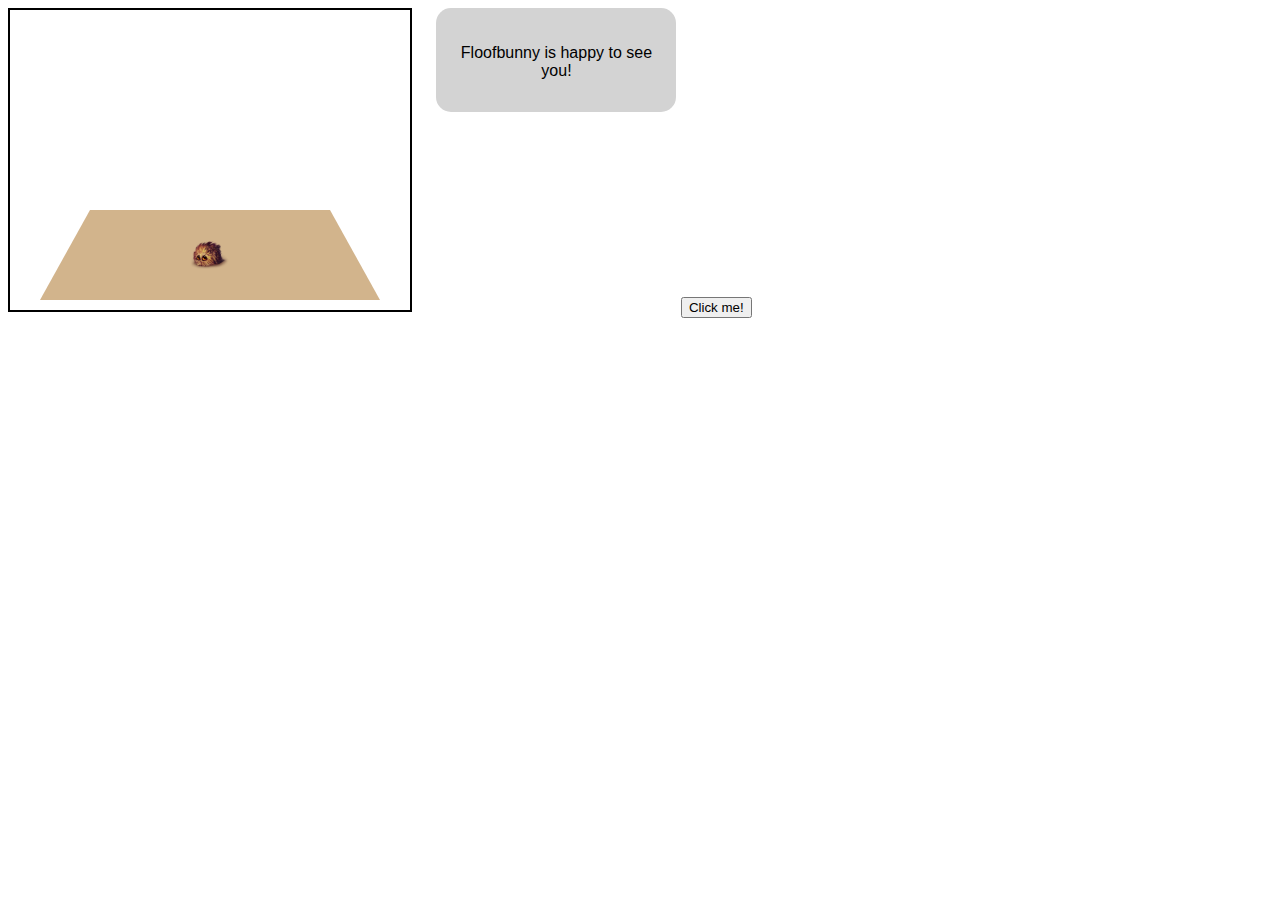
==== index.html @ f0bd86d4 "Initial commit" ====
<!DOCTYPE html>
<html lang="en">
<head>
    <meta charset="UTF-8">
    <title>floofbunny</title>
    <link rel="stylesheet" type="text/css" href="floofStyle.css">
    <script src="https://ajax.googleapis.com/ajax/libs/jquery/3.1.0/jquery.min.js"></script>
    <script src="floofScript.js"></script>
</head>
<body>

<div id="screen">
    <div id="floor"></div>
    <img id="floof" src="floofbunny-left.png">
</div>

<div id="floofThoughts">
    <div id="thoughtContainer">
        <p id="exitThought">Floofbunny is happy to see you!</p>
        <p id="enterThought">Floofbunny is happy to see you!</p>
    </div>
</div>

<button onclick="randText()">Click me!</button>

</body>
</html>
---- floofStyle.css ----
body{
    font-family: Arial, sans-serif;
}

#screen{
    width: 400px;
    height:300px;
    border:2px solid black;
    margin-right:20px;
    display: inline-block;
}

#floor{
    margin: 50% auto;
    height: 0;
    width: 60%;
    border-bottom: 90px solid tan;
    border-right:50px solid transparent;
    border-left:50px solid transparent;
}

#floof{
    width:40px;
    position: absolute;
    top:240px;
    left: 190px;
    transition: 0.5s ease-out;
}

#floofThoughts{
    display: inline-block;
    background-color: lightgrey;
    border-radius: 15px;
    padding:20px;
    vertical-align: top;
}

#thoughtContainer{
    overflow: hidden;
    height:4em;
    width:200px;
}

#enterThought, #exitThought{
    display: block;
    position: relative;
    height:2em;
    margin:1em 0;
    text-align: center;
    transition:0.5s ease-out;
    top:0;
    opacity: 1;
}
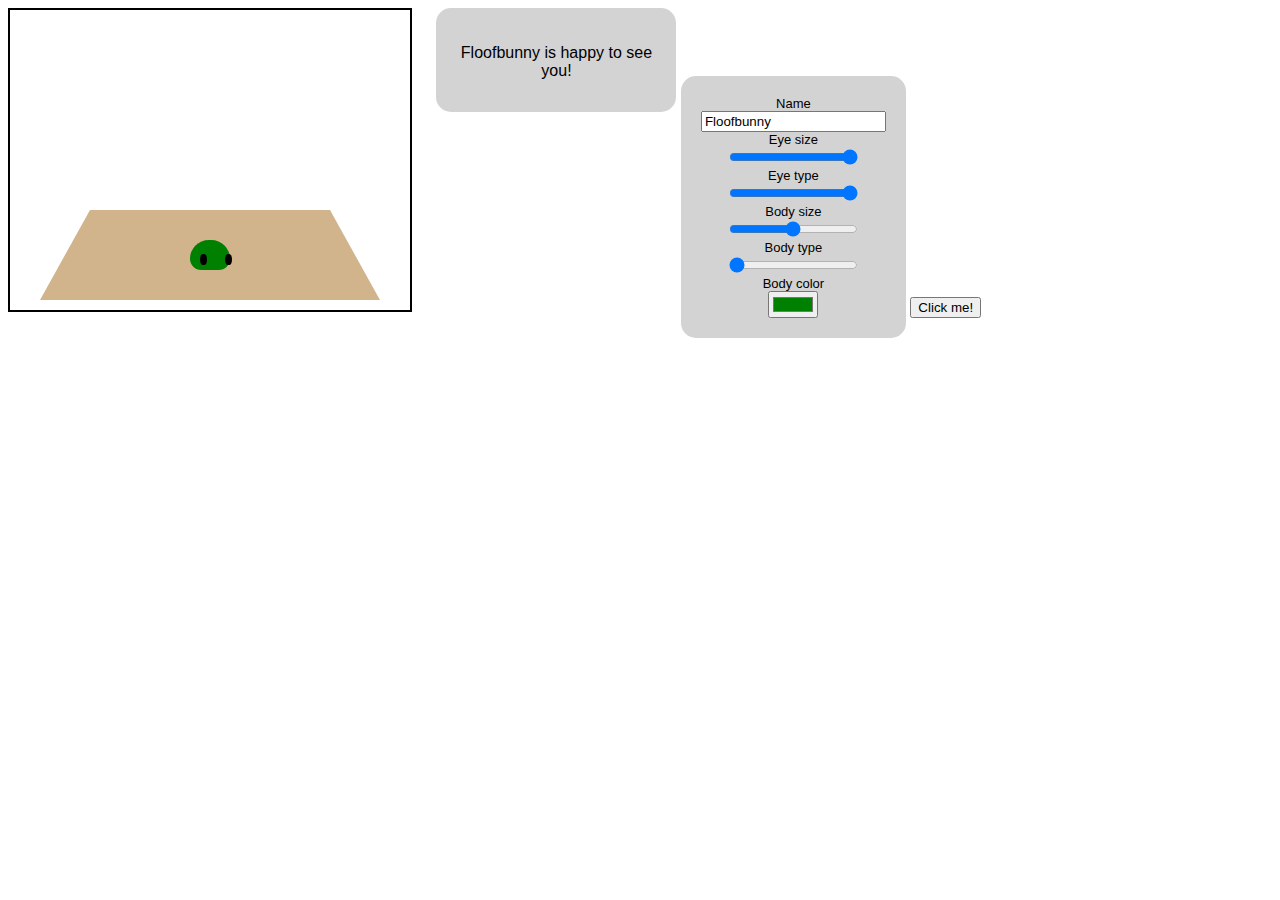
==== commit 225ab12c: "a bunch of changes" ====
--- a/index.html
+++ b/index.html
@@ -11,17 +11,36 @@
 
 <div id="screen">
     <div id="floor"></div>
-    <img id="floof" src="floofbunny-left.png">
+    <img id="floofTest" src="floofbunny-left.png">
+    <div id="floof" data-facing="right" data-x-pos="190" data-y-pos="240">
+        <div id="eyeLeft"></div>
+        <div id="eyeRight"></div>
+    </div>
 </div>
 
-<div id="floofThoughts">
+<div id="floofThoughts" class="menu">
     <div id="thoughtContainer">
         <p id="exitThought">Floofbunny is happy to see you!</p>
         <p id="enterThought">Floofbunny is happy to see you!</p>
     </div>
 </div>
 
-<button onclick="randText()">Click me!</button>
+<div id="floofSettings" class="menu">
+    <label>Name<br><input id="nameSet" type="text" oninput="propChange('name')" value="Floofbunny"></label>
+    <label>Eye size<br><input id="eyeSizeSet" type="range" min="4" max="7.5" step="0.5" value="7.5"
+                              oninput="propChange('eyeSize')"></label> <!--value="5.5"-->
+    <label>Eye type<br><input id="eyeTypeSet" type="range" min="0" max="4" step="1" value="4"
+                              oninput="propChange('eyeType')"></label>
+    <label>Body size<br><input id="bodSizeSet" type="range" min="30" max="50" step="2" value="40"
+                              oninput="propChange('bodSize')"></label>
+    <label>Body type<br><input id="bodTypeSet" type="range" min="0" max="3" step="1" value="0"
+                              oninput="propChange('bodType')"></label>
+    <label>Body color<br><input id="bodColSet" type="color" value="#008000" oninput="propChange('bodCol')"></label>
+</div>
+
+<input type="button" value="Click me!" onclick="randText()">
+
+<div id="dot"></div>
 
 </body>
 </html>--- a/floofStyle.css
+++ b/floofStyle.css
@@ -19,19 +19,23 @@
     border-left:50px solid transparent;
 }
 
-#floof{
+#floofTest{
     width:40px;
     position: absolute;
     top:240px;
     left: 190px;
     transition: 0.5s ease-out;
+    display: none;
 }
 
-#floofThoughts{
+.menu{
     display: inline-block;
     background-color: lightgrey;
     border-radius: 15px;
     padding:20px;
+}
+
+#floofThoughts{
     vertical-align: top;
 }
 
@@ -50,4 +54,48 @@
     transition:0.5s ease-out;
     top:0;
     opacity: 1;
+}
+
+label{
+    text-align: center;
+    font-size: small;
+    display: block;
+}
+
+#floof{
+    width:40px;
+    height:30px;
+    position: absolute;
+    top:240px;
+    left:190px;
+    border-radius: 20px 20px 12px 12px;
+    background-color: green;
+    transition: 0.5s ease-out;
+}
+
+#eyeLeft, #eyeRight{
+    width: 5px;
+    height: 8px;
+    position: relative;
+    border-radius: 3px;
+    background-color: black;
+    transition: 0.5s;
+}
+#eyeLeft{
+    left:10px;
+    top:15px;
+}
+#eyeRight{
+    left:35px;
+    top:7px;
+}
+
+#dot{
+    background-color: red;
+    position: absolute;
+    border-radius: 10px/20px;
+    width:20px;
+    height:40px;
+    transition: 0.5s;
+    display: none;
 }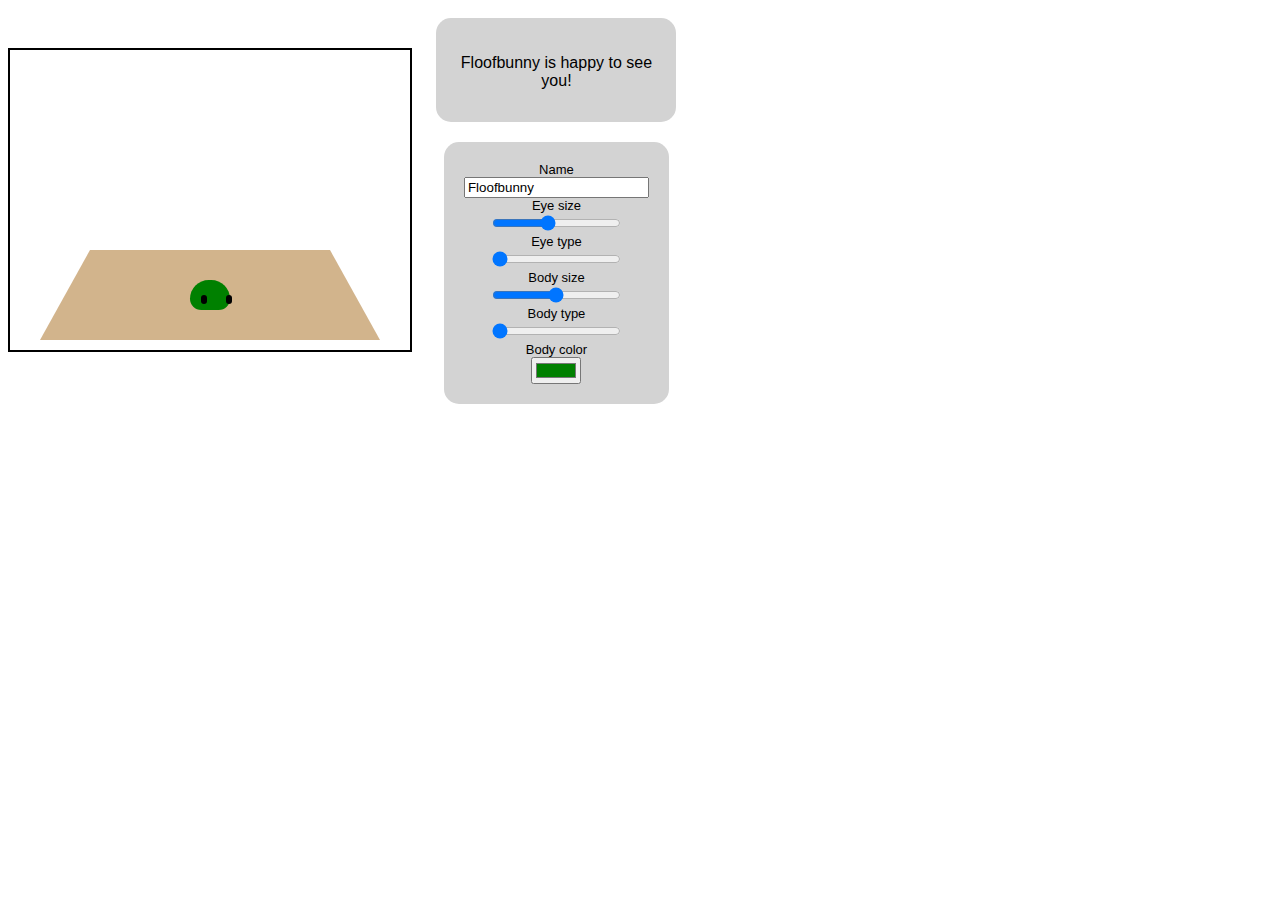
==== commit 63443dfe: "lovely floof is generally functional" ====
--- a/index.html
+++ b/index.html
@@ -11,36 +11,35 @@
 
 <div id="screen">
     <div id="floor"></div>
-    <img id="floofTest" src="floofbunny-left.png">
     <div id="floof" data-facing="right" data-x-pos="190" data-y-pos="240">
         <div id="eyeLeft"></div>
         <div id="eyeRight"></div>
     </div>
+    <div id="dot"></div>
 </div>
 
-<div id="floofThoughts" class="menu">
-    <div id="thoughtContainer">
-        <p id="exitThought">Floofbunny is happy to see you!</p>
-        <p id="enterThought">Floofbunny is happy to see you!</p>
+<div id="sideMenus">
+    <div id="floofThoughts" class="menu">
+        <div id="thoughtContainer">
+            <p id="exitThought">Floofbunny is happy to see you!</p>
+            <p id="enterThought">Floofbunny is happy to see you!</p>
+        </div>
+    </div>
+    <br>
+    <div id="floofSettings" class="menu">
+        <label>Name<br><input id="nameSet" type="text" oninput="propChange('name')" value="Floofbunny"></label>
+        <label>Eye size<br><input id="eyeSizeSet" type="range" min="4" max="7.5" step="0.5" value="5.5"
+                                  oninput="propChange('eyeSize')"></label>
+        <label>Eye type<br><input id="eyeTypeSet" type="range" min="0" max="4" step="1" value="0"
+                                  oninput="propChange('eyeType')"></label>
+        <label>Body size<br><input id="bodSizeSet" type="range" min="30" max="50" step="2" value="40"
+                                   oninput="propChange('bodSize')"></label>
+        <label>Body type<br><input id="bodTypeSet" type="range" min="0" max="3" step="1" value="0"
+                                   oninput="propChange('bodType')"></label>
+        <label>Body color<br><input id="bodColSet" type="color" value="#008000" oninput="propChange('bodCol')"></label>
     </div>
 </div>
 
-<div id="floofSettings" class="menu">
-    <label>Name<br><input id="nameSet" type="text" oninput="propChange('name')" value="Floofbunny"></label>
-    <label>Eye size<br><input id="eyeSizeSet" type="range" min="4" max="7.5" step="0.5" value="7.5"
-                              oninput="propChange('eyeSize')"></label> <!--value="5.5"-->
-    <label>Eye type<br><input id="eyeTypeSet" type="range" min="0" max="4" step="1" value="4"
-                              oninput="propChange('eyeType')"></label>
-    <label>Body size<br><input id="bodSizeSet" type="range" min="30" max="50" step="2" value="40"
-                              oninput="propChange('bodSize')"></label>
-    <label>Body type<br><input id="bodTypeSet" type="range" min="0" max="3" step="1" value="0"
-                              oninput="propChange('bodType')"></label>
-    <label>Body color<br><input id="bodColSet" type="color" value="#008000" oninput="propChange('bodCol')"></label>
-</div>
-
-<input type="button" value="Click me!" onclick="randText()">
-
-<div id="dot"></div>
 
 </body>
 </html>--- a/floofStyle.css
+++ b/floofStyle.css
@@ -7,6 +7,7 @@
     height:300px;
     border:2px solid black;
     margin-right:20px;
+    margin-top: 40px;
     display: inline-block;
 }
 
@@ -14,6 +15,7 @@
     margin: 50% auto;
     height: 0;
     width: 60%;
+    position: relative;
     border-bottom: 90px solid tan;
     border-right:50px solid transparent;
     border-left:50px solid transparent;
@@ -28,16 +30,24 @@
     display: none;
 }
 
+#sideMenus{
+    display: inline-block;
+    /*width:300px;*/
+    vertical-align: top;
+    text-align: center;
+}
+
 .menu{
     display: inline-block;
     background-color: lightgrey;
     border-radius: 15px;
     padding:20px;
+    margin: 10px 0;
 }
 
-#floofThoughts{
+/*#floofThoughts{
     vertical-align: top;
-}
+}*/
 
 #thoughtContainer{
     overflow: hidden;
@@ -65,9 +75,9 @@
 #floof{
     width:40px;
     height:30px;
-    position: absolute;
-    top:240px;
-    left:190px;
+    position: relative;
+    top:-260px;
+    left:180px;
     border-radius: 20px 20px 12px 12px;
     background-color: green;
     transition: 0.5s ease-out;
@@ -92,10 +102,9 @@
 
 #dot{
     background-color: red;
-    position: absolute;
-    border-radius: 10px/20px;
-    width:20px;
-    height:40px;
+    position: relative;
+    width:5px;
+    height:5px;
     transition: 0.5s;
     display: none;
 }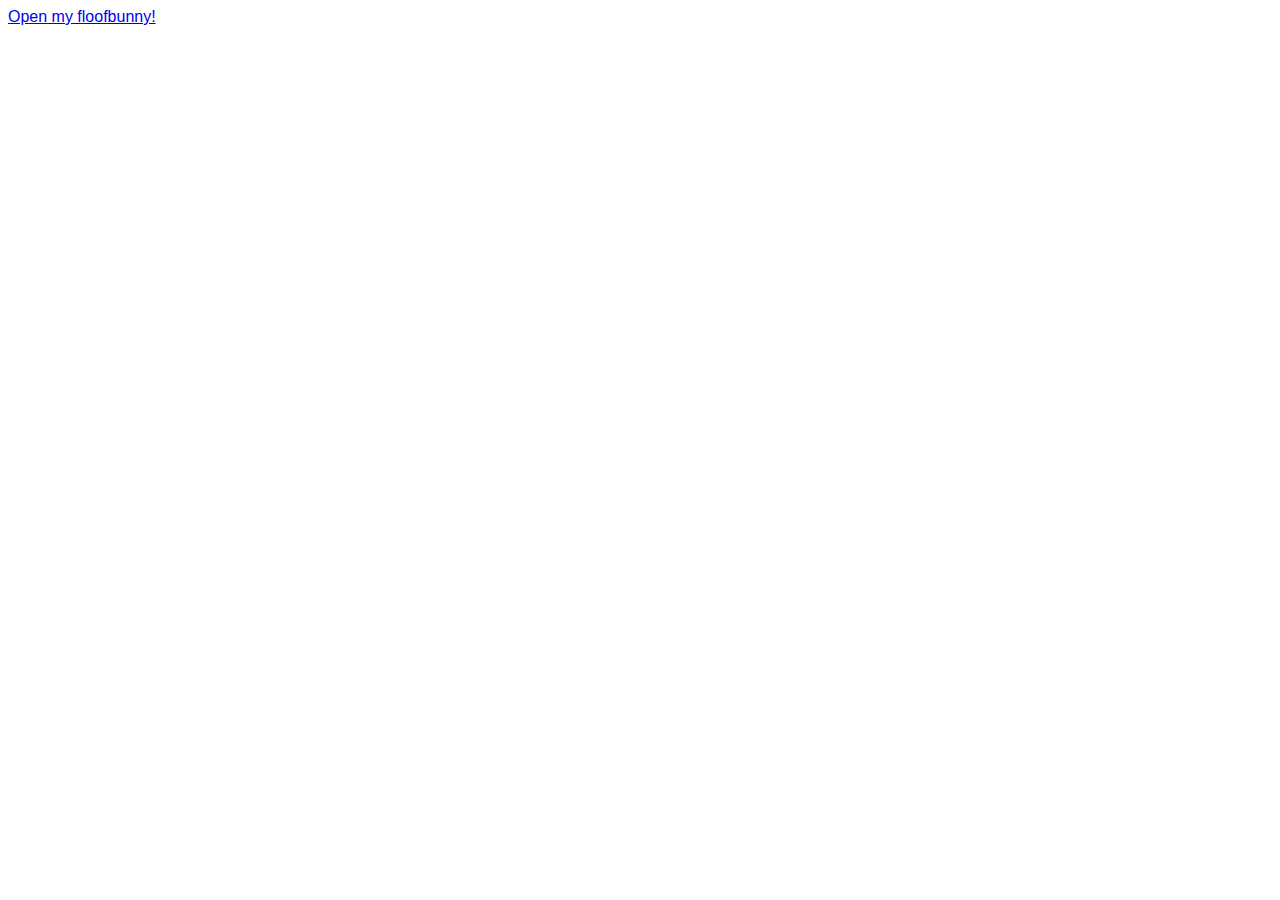
==== commit 33a2f2eb: "lovely floof is rather functional" ====
--- a/index.html
+++ b/index.html
@@ -5,41 +5,10 @@
     <title>floofbunny</title>
     <link rel="stylesheet" type="text/css" href="floofStyle.css">
     <script src="https://ajax.googleapis.com/ajax/libs/jquery/3.1.0/jquery.min.js"></script>
-    <script src="floofScript.js"></script>
 </head>
 <body>
 
-<div id="screen">
-    <div id="floor"></div>
-    <div id="floof" data-facing="right" data-x-pos="190" data-y-pos="240">
-        <div id="eyeLeft"></div>
-        <div id="eyeRight"></div>
-    </div>
-    <div id="dot"></div>
-</div>
-
-<div id="sideMenus">
-    <div id="floofThoughts" class="menu">
-        <div id="thoughtContainer">
-            <p id="exitThought">Floofbunny is happy to see you!</p>
-            <p id="enterThought">Floofbunny is happy to see you!</p>
-        </div>
-    </div>
-    <br>
-    <div id="floofSettings" class="menu">
-        <label>Name<br><input id="nameSet" type="text" oninput="propChange('name')" value="Floofbunny"></label>
-        <label>Eye size<br><input id="eyeSizeSet" type="range" min="4" max="7.5" step="0.5" value="5.5"
-                                  oninput="propChange('eyeSize')"></label>
-        <label>Eye type<br><input id="eyeTypeSet" type="range" min="0" max="4" step="1" value="0"
-                                  oninput="propChange('eyeType')"></label>
-        <label>Body size<br><input id="bodSizeSet" type="range" min="30" max="50" step="2" value="40"
-                                   oninput="propChange('bodSize')"></label>
-        <label>Body type<br><input id="bodTypeSet" type="range" min="0" max="3" step="1" value="0"
-                                   oninput="propChange('bodType')"></label>
-        <label>Body color<br><input id="bodColSet" type="color" value="#008000" oninput="propChange('bodCol')"></label>
-    </div>
-</div>
-
+<a href="./floofbunny.html">Open my floofbunny!</a>
 
 </body>
 </html>--- a/floofStyle.css
+++ b/floofStyle.css
@@ -1,5 +1,6 @@
 body{
     font-family: Arial, sans-serif;
+    width: 700px;
 }
 
 #screen{
@@ -8,6 +9,7 @@
     border:2px solid black;
     margin-right:20px;
     margin-top: 40px;
+    vertical-align: middle;
     display: inline-block;
 }
 
@@ -51,15 +53,19 @@
 
 #thoughtContainer{
     overflow: hidden;
-    height:4em;
+    /*height:4em;*/
+    height:64px;
     width:200px;
+    transition:0.5s;
+    padding: 0;
 }
 
 #enterThought, #exitThought{
     display: block;
     position: relative;
-    height:2em;
-    margin:1em 0;
+    /*height:100px;*/
+    width:200px;
+    margin:16px 0;
     text-align: center;
     transition:0.5s ease-out;
     top:0;
@@ -100,11 +106,11 @@
     top:7px;
 }
 
-#dot{
-    background-color: red;
-    position: relative;
-    width:5px;
-    height:5px;
-    transition: 0.5s;
-    display: none;
+#footer{
+    width: 100%;
+    text-align: center;
+    background-color: lightgrey;
+    border-radius: 15px 15px 0 0;
+    vertical-align: bottom;
+    padding: 10px 0;
 }